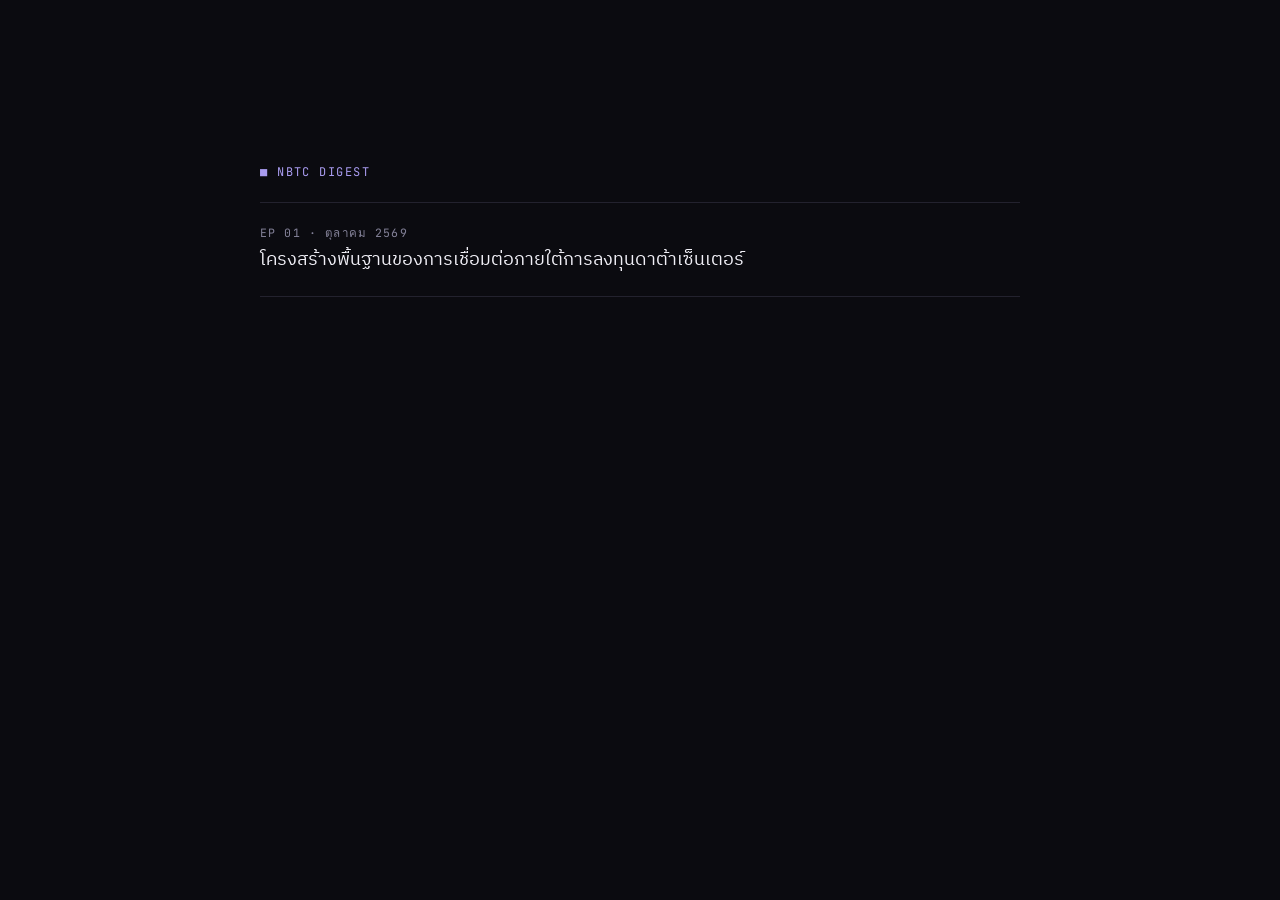
==== index.html @ 4785f9c3 "Publish NBTC Digest episode 1: data centers and connectivity Bilingual (Thai/English) scroll-driven " ====
<!doctype html>
<html lang="th">
<head>
<meta charset="utf-8">
<meta name="viewport" content="width=device-width, initial-scale=1">
<meta name="color-scheme" content="dark">
<title>NBTC Digest</title>
<link rel="stylesheet" href="ep01-data-centers/lib/fonts.css">
<style>
  body { margin: 0; font-family: "IBM Plex Sans Thai", "IBM Plex Sans", sans-serif; color: #f1f0f7; background: #0b0b10; line-height: 1.8; }
  main { max-width: 760px; margin: 0 auto; padding: 18vh 16px; }
  .kicker { font-family: "JetBrains Mono", monospace; font-size: .75rem; letter-spacing: .12em; color: #a99cf0; margin-bottom: 1.5em; }
  a { display: block; padding: 20px 0; border-top: 1px solid #23222e; color: #f1f0f7; text-decoration: none; font-size: 1.15rem; }
  a:last-child { border-bottom: 1px solid #23222e; }
  a span { display: block; font-family: "JetBrains Mono", monospace; font-size: .72rem; letter-spacing: .1em; color: #85839a; }
  a:hover, a:focus-visible { color: #d4f36b; }
  :focus-visible { outline: 2px solid #d4f36b; outline-offset: 3px; }
</style>
</head>
<body>
<main>
  <div class="kicker">■ NBTC DIGEST</div>
  <a href="ep01-data-centers/"><span>EP 01 · ตุลาคม 2569</span>โครงสร้างพื้นฐานของการเชื่อมต่อภายใต้การลงทุนดาต้าเซ็นเตอร์</a>
</main>
</body>
</html>
---- ep01-data-centers/lib/fonts.css ----
/* Local copies of Google Fonts (SIL Open Font License 1.1): Funnel Display, IBM Plex Sans, IBM Plex Sans Thai, JetBrains Mono. */
/* latin */
@font-face {
  font-family: 'Funnel Display';
  font-style: normal;
  font-weight: 400;
  font-display: swap;
  src: url(fonts/FunnelDisplay-400-latin.woff2) format('woff2');
  unicode-range: U+0000-00FF, U+0131, U+0152-0153, U+02BB-02BC, U+02C6, U+02DA, U+02DC, U+0304, U+0308, U+0329, U+2000-206F, U+20AC, U+2122, U+2191, U+2193, U+2212, U+2215, U+FEFF, U+FFFD;
}
/* latin */
@font-face {
  font-family: 'Funnel Display';
  font-style: normal;
  font-weight: 500;
  font-display: swap;
  src: url(fonts/FunnelDisplay-400-latin.woff2) format('woff2');
  unicode-range: U+0000-00FF, U+0131, U+0152-0153, U+02BB-02BC, U+02C6, U+02DA, U+02DC, U+0304, U+0308, U+0329, U+2000-206F, U+20AC, U+2122, U+2191, U+2193, U+2212, U+2215, U+FEFF, U+FFFD;
}
/* latin */
@font-face {
  font-family: 'IBM Plex Sans';
  font-style: normal;
  font-weight: 400;
  font-stretch: 100%;
  font-display: swap;
  src: url(fonts/IBMPlexSans-400-latin.woff2) format('woff2');
  unicode-range: U+0000-00FF, U+0131, U+0152-0153, U+02BB-02BC, U+02C6, U+02DA, U+02DC, U+0304, U+0308, U+0329, U+2000-206F, U+20AC, U+2122, U+2191, U+2193, U+2212, U+2215, U+FEFF, U+FFFD;
}
/* latin */
@font-face {
  font-family: 'IBM Plex Sans';
  font-style: normal;
  font-weight: 500;
  font-stretch: 100%;
  font-display: swap;
  src: url(fonts/IBMPlexSans-400-latin.woff2) format('woff2');
  unicode-range: U+0000-00FF, U+0131, U+0152-0153, U+02BB-02BC, U+02C6, U+02DA, U+02DC, U+0304, U+0308, U+0329, U+2000-206F, U+20AC, U+2122, U+2191, U+2193, U+2212, U+2215, U+FEFF, U+FFFD;
}
/* latin */
@font-face {
  font-family: 'IBM Plex Sans';
  font-style: normal;
  font-weight: 600;
  font-stretch: 100%;
  font-display: swap;
  src: url(fonts/IBMPlexSans-400-latin.woff2) format('woff2');
  unicode-range: U+0000-00FF, U+0131, U+0152-0153, U+02BB-02BC, U+02C6, U+02DA, U+02DC, U+0304, U+0308, U+0329, U+2000-206F, U+20AC, U+2122, U+2191, U+2193, U+2212, U+2215, U+FEFF, U+FFFD;
}
/* thai */
@font-face {
  font-family: 'IBM Plex Sans Thai';
  font-style: normal;
  font-weight: 400;
  font-display: swap;
  src: url(fonts/IBMPlexSansThai-400-thai.woff2) format('woff2');
  unicode-range: U+02D7, U+0303, U+0331, U+0E01-0E5B, U+200C-200D, U+25CC;
}
/* latin */
@font-face {
  font-family: 'IBM Plex Sans Thai';
  font-style: normal;
  font-weight: 400;
  font-display: swap;
  src: url(fonts/IBMPlexSansThai-400-latin.woff2) format('woff2');
  unicode-range: U+0000-00FF, U+0131, U+0152-0153, U+02BB-02BC, U+02C6, U+02DA, U+02DC, U+0304, U+0308, U+0329, U+2000-206F, U+20AC, U+2122, U+2191, U+2193, U+2212, U+2215, U+FEFF, U+FFFD;
}
/* thai */
@font-face {
  font-family: 'IBM Plex Sans Thai';
  font-style: normal;
  font-weight: 500;
  font-display: swap;
  src: url(fonts/IBMPlexSansThai-500-thai.woff2) format('woff2');
  unicode-range: U+02D7, U+0303, U+0331, U+0E01-0E5B, U+200C-200D, U+25CC;
}
/* latin */
@font-face {
  font-family: 'IBM Plex Sans Thai';
  font-style: normal;
  font-weight: 500;
  font-display: swap;
  src: url(fonts/IBMPlexSansThai-500-latin.woff2) format('woff2');
  unicode-range: U+0000-00FF, U+0131, U+0152-0153, U+02BB-02BC, U+02C6, U+02DA, U+02DC, U+0304, U+0308, U+0329, U+2000-206F, U+20AC, U+2122, U+2191, U+2193, U+2212, U+2215, U+FEFF, U+FFFD;
}
/* thai */
@font-face {
  font-family: 'IBM Plex Sans Thai';
  font-style: normal;
  font-weight: 600;
  font-display: swap;
  src: url(fonts/IBMPlexSansThai-600-thai.woff2) format('woff2');
  unicode-range: U+02D7, U+0303, U+0331, U+0E01-0E5B, U+200C-200D, U+25CC;
}
/* latin */
@font-face {
  font-family: 'IBM Plex Sans Thai';
  font-style: normal;
  font-weight: 600;
  font-display: swap;
  src: url(fonts/IBMPlexSansThai-600-latin.woff2) format('woff2');
  unicode-range: U+0000-00FF, U+0131, U+0152-0153, U+02BB-02BC, U+02C6, U+02DA, U+02DC, U+0304, U+0308, U+0329, U+2000-206F, U+20AC, U+2122, U+2191, U+2193, U+2212, U+2215, U+FEFF, U+FFFD;
}
/* latin */
@font-face {
  font-family: 'JetBrains Mono';
  font-style: normal;
  font-weight: 400;
  font-display: swap;
  src: url(fonts/JetBrainsMono-400-latin.woff2) format('woff2');
  unicode-range: U+0000-00FF, U+0131, U+0152-0153, U+02BB-02BC, U+02C6, U+02DA, U+02DC, U+0304, U+0308, U+0329, U+2000-206F, U+20AC, U+2122, U+2191, U+2193, U+2212, U+2215, U+FEFF, U+FFFD;
}
/* latin */
@font-face {
  font-family: 'JetBrains Mono';
  font-style: normal;
  font-weight: 500;
  font-display: swap;
  src: url(fonts/JetBrainsMono-400-latin.woff2) format('woff2');
  unicode-range: U+0000-00FF, U+0131, U+0152-0153, U+02BB-02BC, U+02C6, U+02DA, U+02DC, U+0304, U+0308, U+0329, U+2000-206F, U+20AC, U+2122, U+2191, U+2193, U+2212, U+2215, U+FEFF, U+FFFD;
}
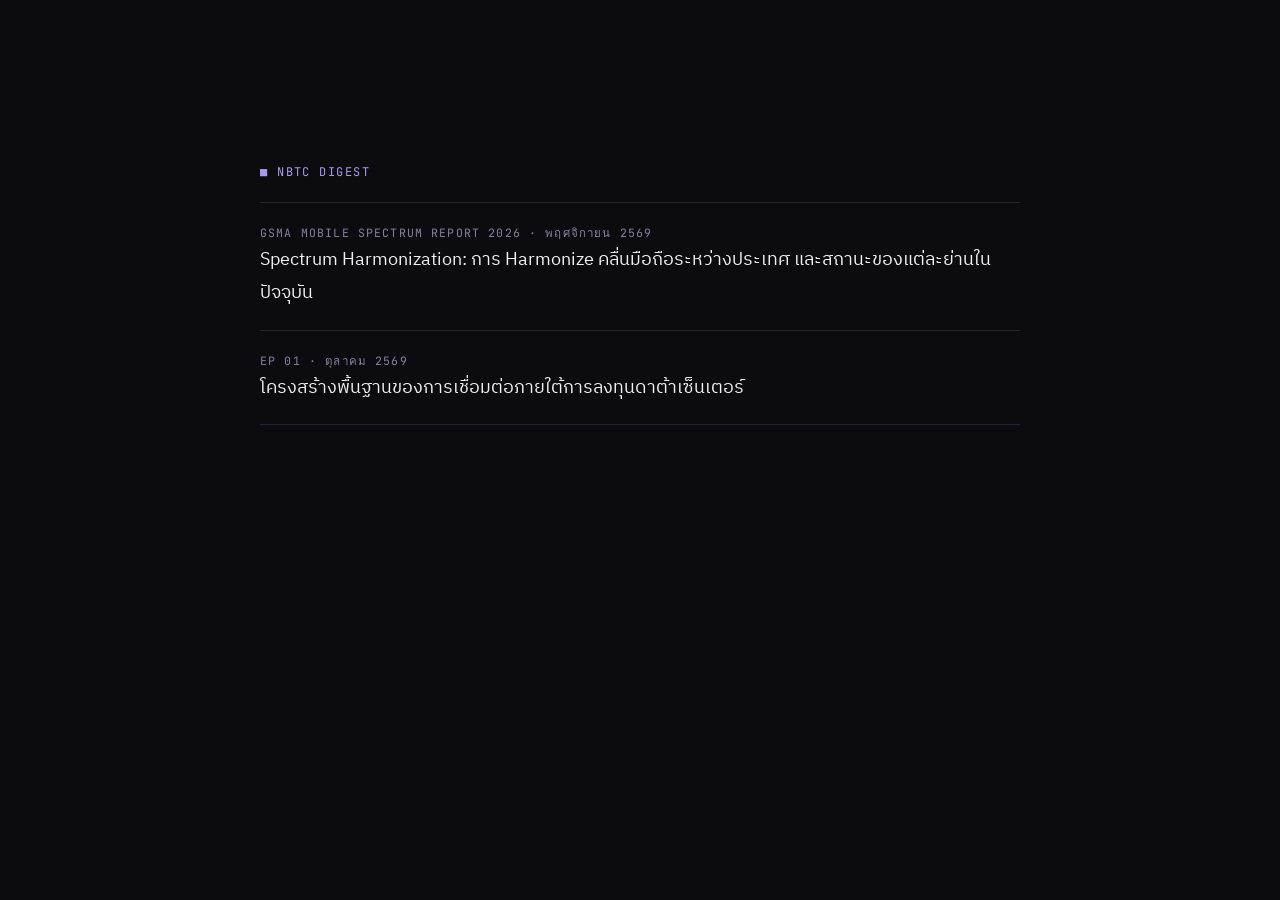
==== commit c1f72b3e: "Merge Spectrum Harmonization page and link it from the home page Co-Authored-By: Claude Opus 5.5 <no" ====
--- a/index.html
+++ b/index.html
@@ -20,6 +20,7 @@
 <body>
 <main>
   <div class="kicker">■ NBTC DIGEST</div>
+  <a href="spectrum-harmonization/"><span>GSMA MOBILE SPECTRUM REPORT 2026 · พฤศจิกายน 2569</span>Spectrum Harmonization: การ Harmonize คลื่นมือถือระหว่างประเทศ และสถานะของแต่ละย่านในปัจจุบัน</a>
   <a href="ep01-data-centers/"><span>EP 01 · ตุลาคม 2569</span>โครงสร้างพื้นฐานของการเชื่อมต่อภายใต้การลงทุนดาต้าเซ็นเตอร์</a>
 </main>
 </body>
